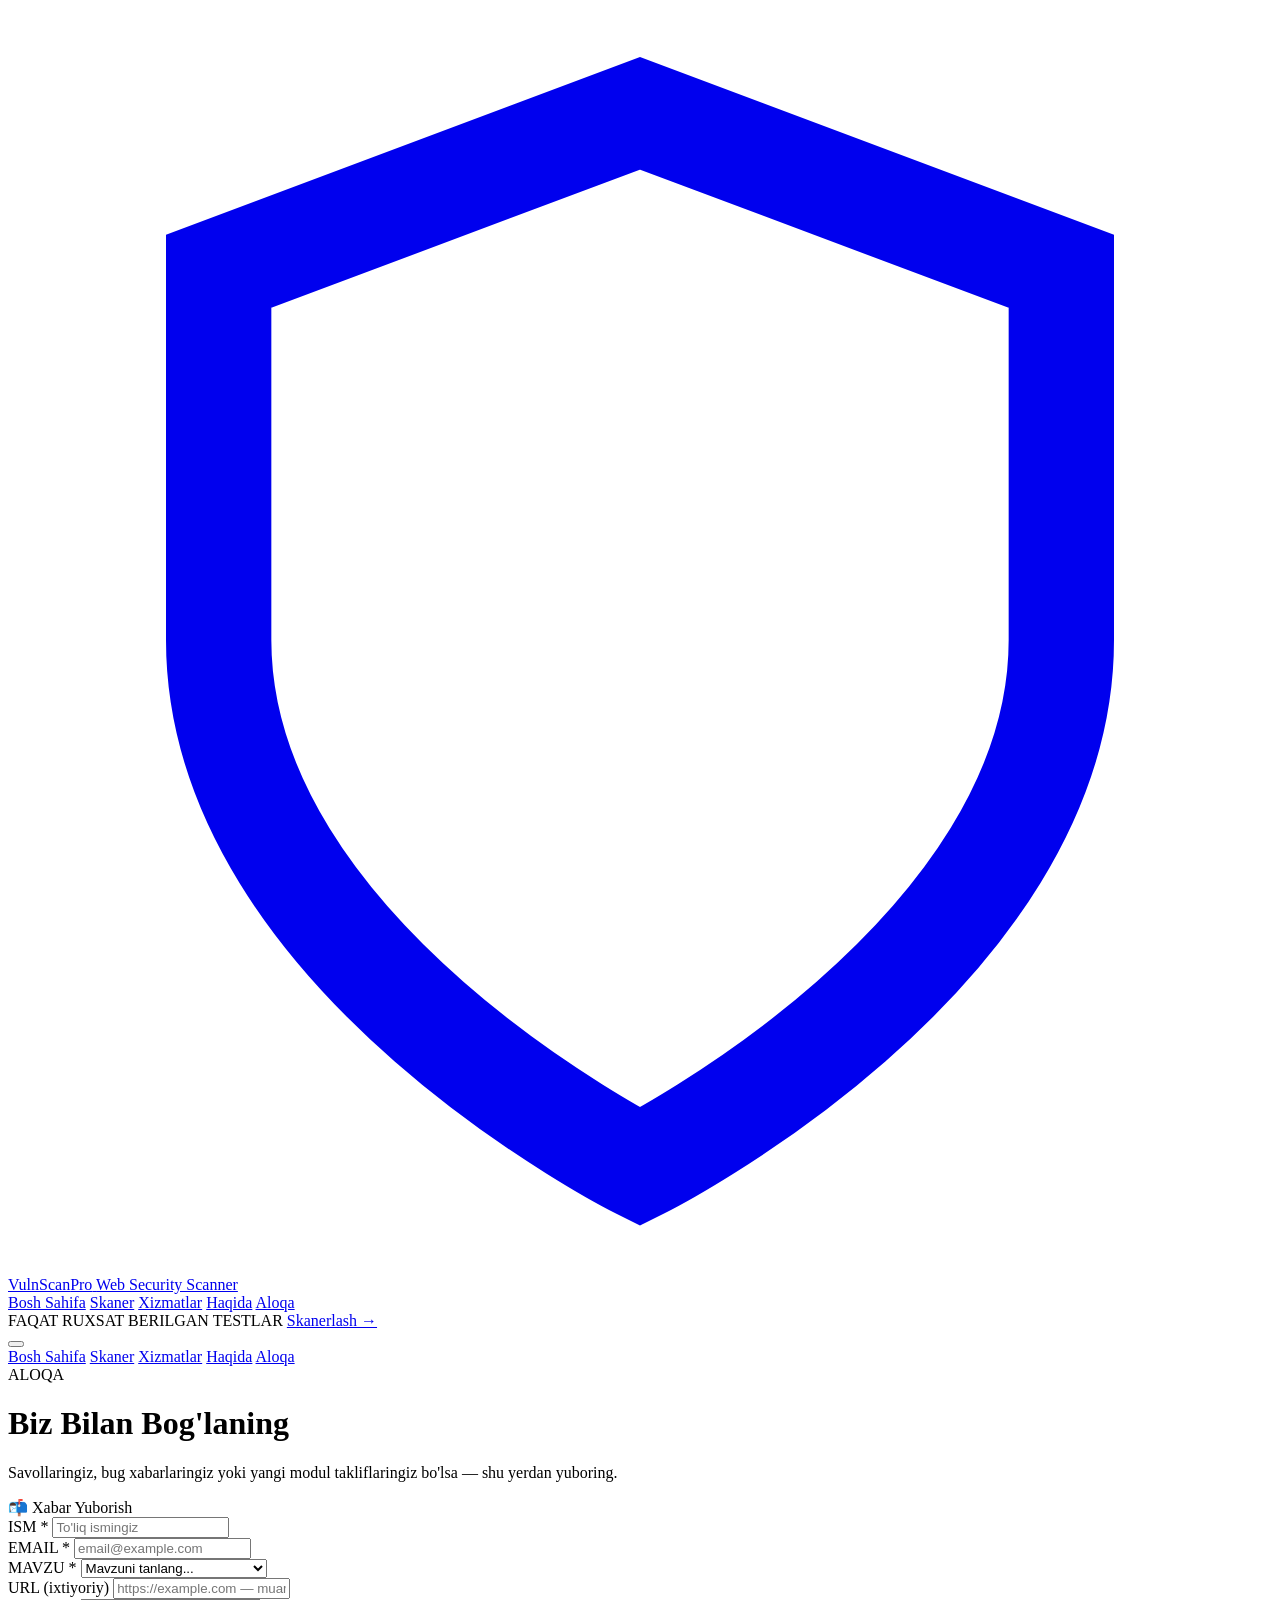
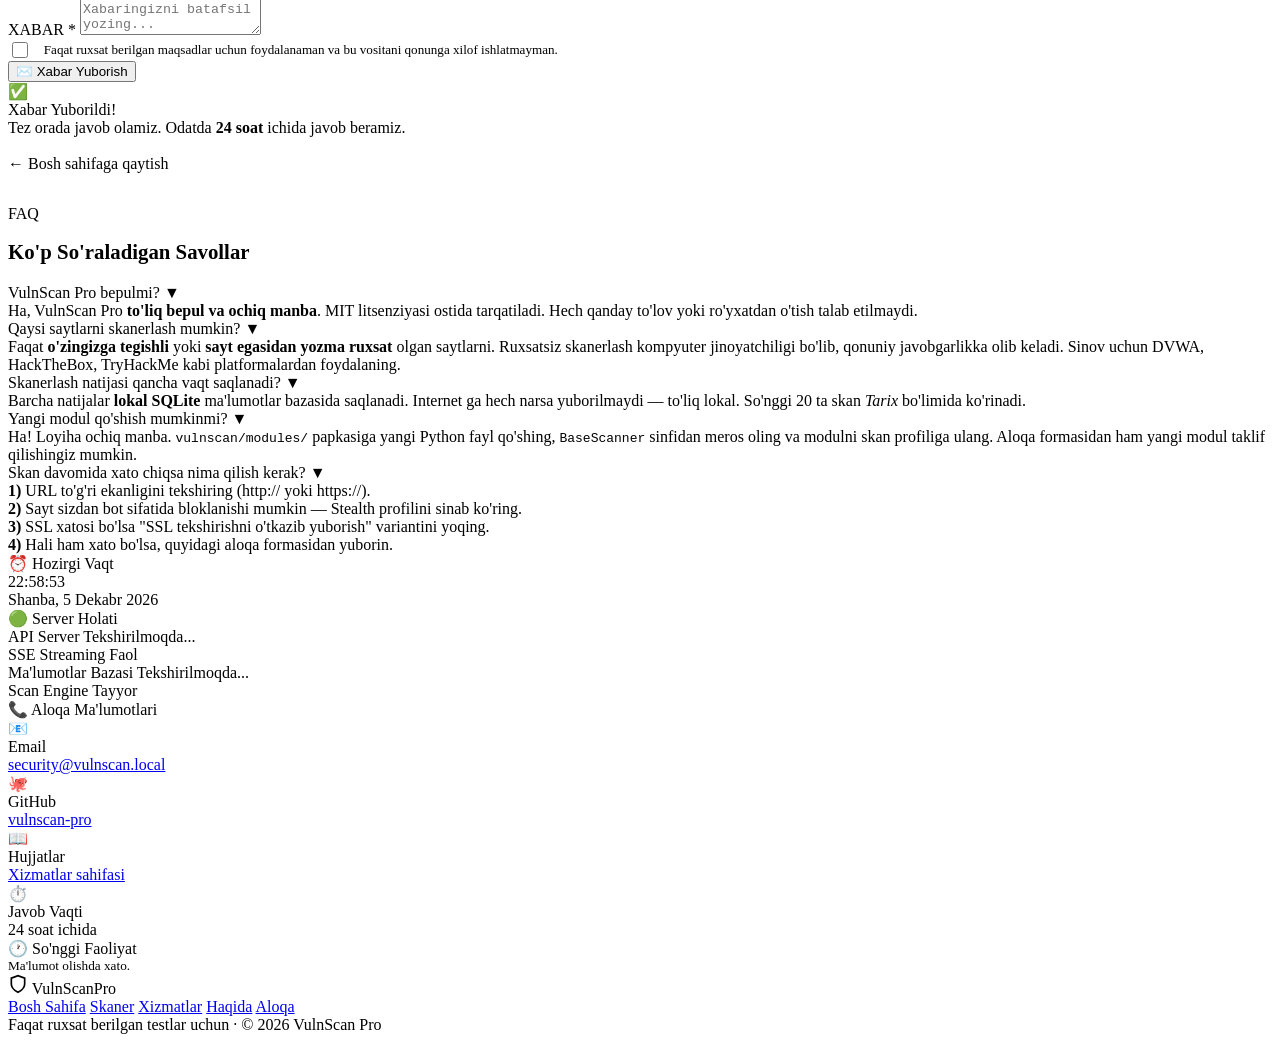
==== vulnscan/web/templates/contact.html @ 7e141f11 "feat: initial release — VulnScan Pro v1.0.0 - 8 ta zaiflik moduli: SQLi, XSS, CORS, Headers, SSL/TLS" ====
<!DOCTYPE html>
<html lang="uz">
<head>
  <meta charset="UTF-8"/>
  <meta name="viewport" content="width=device-width,initial-scale=1.0"/>
  <title>Aloqa — VulnScan Pro</title>
  <link rel="preconnect" href="https://fonts.googleapis.com"/>
  <link rel="preconnect" href="https://fonts.gstatic.com" crossorigin/>
  <link href="https://fonts.googleapis.com/css2?family=Inter:wght@300;400;500;600;700;800;900&family=JetBrains+Mono:wght@400;500;600&display=swap" rel="stylesheet"/>
  <link rel="stylesheet" href="/static/style.css"/>
  <link rel="stylesheet" href="/static/pages.css"/>
</head>
<body>

<!-- ════════════ NAV ════════════ -->
<header class="site-nav">
  <div class="nav-inner">
    <a href="/" class="nav-brand">
      <svg viewBox="0 0 24 24" fill="none" stroke="currentColor" stroke-width="2" class="nav-logo-svg">
        <path d="M12 22s8-4 8-10V5l-8-3-8 3v7c0 6 8 10 8 10z"/>
      </svg>
      <div>
        <span class="brand">VulnScan<span class="brand-accent">Pro</span></span>
        <span class="brand-sub">Web Security Scanner</span>
      </div>
    </a>
    <nav class="nav-links">
      <a href="/"         class="nav-link">Bosh Sahifa</a>
      <a href="/scan"     class="nav-link">Skaner</a>
      <a href="/services" class="nav-link">Xizmatlar</a>
      <a href="/about"    class="nav-link">Haqida</a>
      <a href="/contact"  class="nav-link active">Aloqa</a>
    </nav>
    <div class="nav-right">
      <span class="auth-tag">FAQAT RUXSAT BERILGAN TESTLAR</span>
      <a href="/scan" class="nav-cta">Skanerlash →</a>
    </div>
    <button class="nav-burger" onclick="toggleMobileNav()">
      <span></span><span></span><span></span>
    </button>
  </div>
  <div class="mobile-menu hidden" id="mobile-menu">
    <a href="/"         class="mob-link">Bosh Sahifa</a>
    <a href="/scan"     class="mob-link">Skaner</a>
    <a href="/services" class="mob-link">Xizmatlar</a>
    <a href="/about"    class="mob-link">Haqida</a>
    <a href="/contact"  class="mob-link active">Aloqa</a>
  </div>
</header>

<!-- ════════════ PAGE HERO ════════════ -->
<div class="page-hero-bar">
  <div class="pg-container">
    <div class="phb-badge">ALOQA</div>
    <h1 class="phb-h1">Biz Bilan Bog'laning</h1>
    <p class="phb-p">Savollaringiz, bug xabarlaringiz yoki yangi modul takliflaringiz bo'lsa — shu yerdan yuboring.</p>
  </div>
</div>

<!-- ════════════ MAIN CONTENT ════════════ -->
<section class="pg-section">
  <div class="pg-container">
    <div class="contact-layout">

      <!-- ── LEFT: Contact Form ── -->
      <div>
        <div class="contact-form-card" id="form-card">
          <div class="cf-title">📬 Xabar Yuborish</div>

          <form id="contact-form" onsubmit="submitForm(event)">
            <div class="cf-row">
              <div class="cf-group">
                <label class="cf-label">ISM *</label>
                <input class="cf-input" type="text" placeholder="To'liq ismingiz" required minlength="2"/>
              </div>
              <div class="cf-group">
                <label class="cf-label">EMAIL *</label>
                <input class="cf-input" type="email" placeholder="email@example.com" required/>
              </div>
            </div>

            <div class="cf-group">
              <label class="cf-label">MAVZU *</label>
              <select class="cf-select" required>
                <option value="" disabled selected>Mavzuni tanlang...</option>
                <option value="bug">🐛 Bug xabari (Texnik xato)</option>
                <option value="feature">💡 Yangi modul taklifi</option>
                <option value="security">🔒 Xavfsizlik masalasi</option>
                <option value="help">❓ Foydalanishda yordam</option>
                <option value="report">📊 Hisobot bilan bog'liq</option>
                <option value="other">📌 Boshqa</option>
              </select>
            </div>

            <div class="cf-group">
              <label class="cf-label">URL (ixtiyoriy)</label>
              <input class="cf-input" type="url" placeholder="https://example.com — muammo bo'lgan sayt"/>
            </div>

            <div class="cf-group">
              <label class="cf-label">XABAR *</label>
              <textarea class="cf-textarea" placeholder="Xabaringizni batafsil yozing..." required minlength="20"></textarea>
            </div>

            <div class="cf-group" style="display:flex;align-items:center;gap:.8rem">
              <input type="checkbox" id="agree" required style="width:16px;height:16px;accent-color:var(--cyan)"/>
              <label for="agree" style="font-size:.82rem;color:var(--t2);cursor:pointer">
                Faqat ruxsat berilgan maqsadlar uchun foydalanaman va bu vositani qonunga xilof ishlatmayman.
              </label>
            </div>

            <button type="submit" class="btn-primary cf-submit">
              <span id="btn-text">✉️ Xabar Yuborish</span>
            </button>
          </form>

          <div class="cf-success" id="success-msg">
            <div class="cf-success-icon">✅</div>
            <div class="cf-success-title">Xabar Yuborildi!</div>
            <div class="cf-success-msg">
              Tez orada javob olamiz. Odatda <strong>24 soat</strong> ichida javob beramiz.
              <br/><br/>
              <a href="/" style="color:var(--cyan);text-decoration:none">← Bosh sahifaga qaytish</a>
            </div>
          </div>
        </div>

        <!-- FAQ -->
        <div style="margin-top:2rem">
          <div class="section-head" style="text-align:left;margin-bottom:1.25rem">
            <div class="section-badge">FAQ</div>
            <h2 class="section-h2" style="font-size:1.3rem">Ko'p So'raladigan Savollar</h2>
          </div>
          <div class="faq-list">
            <div class="faq-item" onclick="toggleFaq(this)">
              <div class="faq-q">
                VulnScan Pro bepulmi?
                <span class="faq-arrow">▼</span>
              </div>
              <div class="faq-a">
                Ha, VulnScan Pro <strong>to'liq bepul va ochiq manba</strong>. MIT litsenziyasi ostida tarqatiladi.
                Hech qanday to'lov yoki ro'yxatdan o'tish talab etilmaydi.
              </div>
            </div>
            <div class="faq-item" onclick="toggleFaq(this)">
              <div class="faq-q">
                Qaysi saytlarni skanerlash mumkin?
                <span class="faq-arrow">▼</span>
              </div>
              <div class="faq-a">
                Faqat <strong>o'zingizga tegishli</strong> yoki <strong>sayt egasidan yozma ruxsat</strong> olgan saytlarni.
                Ruxsatsiz skanerlash kompyuter jinoyatchiligi bo'lib, qonuniy javobgarlikka olib keladi.
                Sinov uchun DVWA, HackTheBox, TryHackMe kabi platformalardan foydalaning.
              </div>
            </div>
            <div class="faq-item" onclick="toggleFaq(this)">
              <div class="faq-q">
                Skanerlash natijasi qancha vaqt saqlanadi?
                <span class="faq-arrow">▼</span>
              </div>
              <div class="faq-a">
                Barcha natijalar <strong>lokal SQLite</strong> ma'lumotlar bazasida saqlanadi.
                Internet ga hech narsa yuborilmaydi — to'liq lokal. So'nggi 20 ta skan <em>Tarix</em> bo'limida ko'rinadi.
              </div>
            </div>
            <div class="faq-item" onclick="toggleFaq(this)">
              <div class="faq-q">
                Yangi modul qo'shish mumkinmi?
                <span class="faq-arrow">▼</span>
              </div>
              <div class="faq-a">
                Ha! Loyiha ochiq manba. <code>vulnscan/modules/</code> papkasiga yangi Python fayl qo'shing,
                <code>BaseScanner</code> sinfidan meros oling va modulni skan profiliga ulang.
                Aloqa formasidan ham yangi modul taklif qilishingiz mumkin.
              </div>
            </div>
            <div class="faq-item" onclick="toggleFaq(this)">
              <div class="faq-q">
                Skan davomida xato chiqsa nima qilish kerak?
                <span class="faq-arrow">▼</span>
              </div>
              <div class="faq-a">
                <strong>1)</strong> URL to'g'ri ekanligini tekshiring (http:// yoki https://).<br/>
                <strong>2)</strong> Sayt sizdan bot sifatida bloklanishi mumkin — Stealth profilini sinab ko'ring.<br/>
                <strong>3)</strong> SSL xatosi bo'lsa "SSL tekshirishni o'tkazib yuborish" variantini yoqing.<br/>
                <strong>4)</strong> Hali ham xato bo'lsa, quyidagi aloqa formasidan yuborin.
              </div>
            </div>
          </div>
        </div>
      </div>

      <!-- ── RIGHT: Sidebar ── -->
      <div class="contact-sidebar">

        <!-- Live Clock -->
        <div class="cs-card">
          <div class="cs-title">⏰ Hozirgi Vaqt</div>
          <div class="live-clock" id="live-clock">00:00:00</div>
          <div class="live-date" id="live-date">—</div>
        </div>

        <!-- Server Status -->
        <div class="cs-card">
          <div class="cs-title">🟢 Server Holati</div>
          <div class="status-list">
            <div class="status-item">
              <span class="status-name">API Server</span>
              <span class="status-val" id="api-status">
                <span class="status-dot"></span> Tekshirilmoqda...
              </span>
            </div>
            <div class="status-item">
              <span class="status-name">SSE Streaming</span>
              <span class="status-val">
                <span class="status-dot"></span> Faol
              </span>
            </div>
            <div class="status-item">
              <span class="status-name">Ma'lumotlar Bazasi</span>
              <span class="status-val" id="db-status">
                <span class="status-dot"></span> Tekshirilmoqda...
              </span>
            </div>
            <div class="status-item">
              <span class="status-name">Scan Engine</span>
              <span class="status-val">
                <span class="status-dot"></span> Tayyor
              </span>
            </div>
          </div>
        </div>

        <!-- Contact Info -->
        <div class="cs-card">
          <div class="cs-title">📞 Aloqa Ma'lumotlari</div>
          <div class="cs-item">
            <div class="cs-icon">📧</div>
            <div>
              <div class="cs-label">Email</div>
              <div class="cs-value"><a href="mailto:security@vulnscan.local">security@vulnscan.local</a></div>
            </div>
          </div>
          <div class="cs-item">
            <div class="cs-icon">🐙</div>
            <div>
              <div class="cs-label">GitHub</div>
              <div class="cs-value"><a href="#" onclick="return false">vulnscan-pro</a></div>
            </div>
          </div>
          <div class="cs-item">
            <div class="cs-icon">📖</div>
            <div>
              <div class="cs-label">Hujjatlar</div>
              <div class="cs-value"><a href="/services">Xizmatlar sahifasi</a></div>
            </div>
          </div>
          <div class="cs-item">
            <div class="cs-icon">⏱️</div>
            <div>
              <div class="cs-label">Javob Vaqti</div>
              <div class="cs-value">24 soat ichida</div>
            </div>
          </div>
        </div>

        <!-- Recent Scans Mini -->
        <div class="cs-card">
          <div class="cs-title">🕐 So'nggi Faoliyat</div>
          <div id="recent-activity" style="font-size:.83rem;color:var(--t2)">
            Yuklanmoqda...
          </div>
        </div>

      </div>
    </div>
  </div>
</section>

<!-- ════════════ FOOTER ════════════ -->
<footer class="site-footer">
  <div class="pg-container">
    <div class="footer-inner">
      <div class="footer-brand">
        <svg viewBox="0 0 24 24" fill="none" stroke="currentColor" stroke-width="2" width="20" height="20" style="color:var(--cyan)">
          <path d="M12 22s8-4 8-10V5l-8-3-8 3v7c0 6 8 10 8 10z"/>
        </svg>
        <span class="brand">VulnScan<span class="brand-accent">Pro</span></span>
      </div>
      <nav class="footer-links">
        <a href="/"         class="footer-link">Bosh Sahifa</a>
        <a href="/scan"     class="footer-link">Skaner</a>
        <a href="/services" class="footer-link">Xizmatlar</a>
        <a href="/about"    class="footer-link">Haqida</a>
        <a href="/contact"  class="footer-link">Aloqa</a>
      </nav>
      <div class="footer-note">Faqat ruxsat berilgan testlar uchun · © 2026 VulnScan Pro</div>
    </div>
  </div>
</footer>

<script>
/* ── Mobile Nav ── */
function toggleMobileNav() {
  document.getElementById('mobile-menu').classList.toggle('hidden');
}

/* ── FAQ Toggle ── */
function toggleFaq(el) {
  el.classList.toggle('open');
}

/* ── Live Clock ── */
function updateClock() {
  const now = new Date();
  const pad = n => String(n).padStart(2,'0');
  document.getElementById('live-clock').textContent =
    `${pad(now.getHours())}:${pad(now.getMinutes())}:${pad(now.getSeconds())}`;

  const days = ['Yakshanba','Dushanba','Seshanba','Chorshanba','Payshanba','Juma','Shanba'];
  const months = ['Yanvar','Fevral','Mart','Aprel','May','Iyun','Iyul','Avgust','Sentabr','Oktabr','Noyabr','Dekabr'];
  document.getElementById('live-date').textContent =
    `${days[now.getDay()]}, ${now.getDate()} ${months[now.getMonth()]} ${now.getFullYear()}`;
}
setInterval(updateClock, 1000);
updateClock();

/* ── Server Status Check ── */
async function checkStatus() {
  try {
    const res = await fetch('/api/history');
    if (res.ok) {
      document.getElementById('api-status').innerHTML =
        '<span class="status-dot"></span> Ishlayapti';
      document.getElementById('db-status').innerHTML =
        '<span class="status-dot"></span> Ulangan';
    }
  } catch {
    document.getElementById('api-status').innerHTML =
      '<span class="status-dot" style="background:var(--red);box-shadow:0 0 6px var(--red)"></span> <span style="color:var(--red)">Xato</span>';
  }
}
checkStatus();

/* ── Recent Activity ── */
async function loadActivity() {
  try {
    const res = await fetch('/api/history');
    const data = await res.json();
    const el = document.getElementById('recent-activity');
    if (!data.scans || data.scans.length === 0) {
      el.textContent = 'Hali hech qanday skan o\'tkazilmagan.';
      return;
    }
    const last5 = data.scans.slice(0,5);
    el.innerHTML = last5.map(s => {
      const url = s.target || s.url || '—';
      const short = url.replace(/^https?:\/\//, '').slice(0, 32);
      const total = s.total_findings ?? '?';
      const sev = s.severity_counts || {};
      const critH = (sev.critical || 0) + (sev.high || 0);
      const color = critH > 0 ? 'var(--red)' : (total > 0 ? 'var(--yellow)' : 'var(--green)');
      return `<div style="display:flex;justify-content:space-between;align-items:center;
        padding:.5rem 0;border-bottom:1px solid var(--border)">
        <span style="font-family:var(--f-mono);font-size:.78rem;color:var(--t2)">${short}</span>
        <span style="color:${color};font-weight:700;font-size:.8rem">${total} zaiflik</span>
      </div>`;
    }).join('');
  } catch {
    document.getElementById('recent-activity').textContent = 'Ma\'lumot olishda xato.';
  }
}
loadActivity();

/* ── Form Submit ── */
function submitForm(e) {
  e.preventDefault();
  const btn = document.getElementById('btn-text');
  btn.textContent = '⏳ Yuborilmoqda...';
  setTimeout(() => {
    document.getElementById('contact-form').style.display = 'none';
    document.querySelector('.cf-title').style.display = 'none';
    document.getElementById('success-msg').style.display = 'block';
  }, 1200);
}
</script>
</body>
</html>
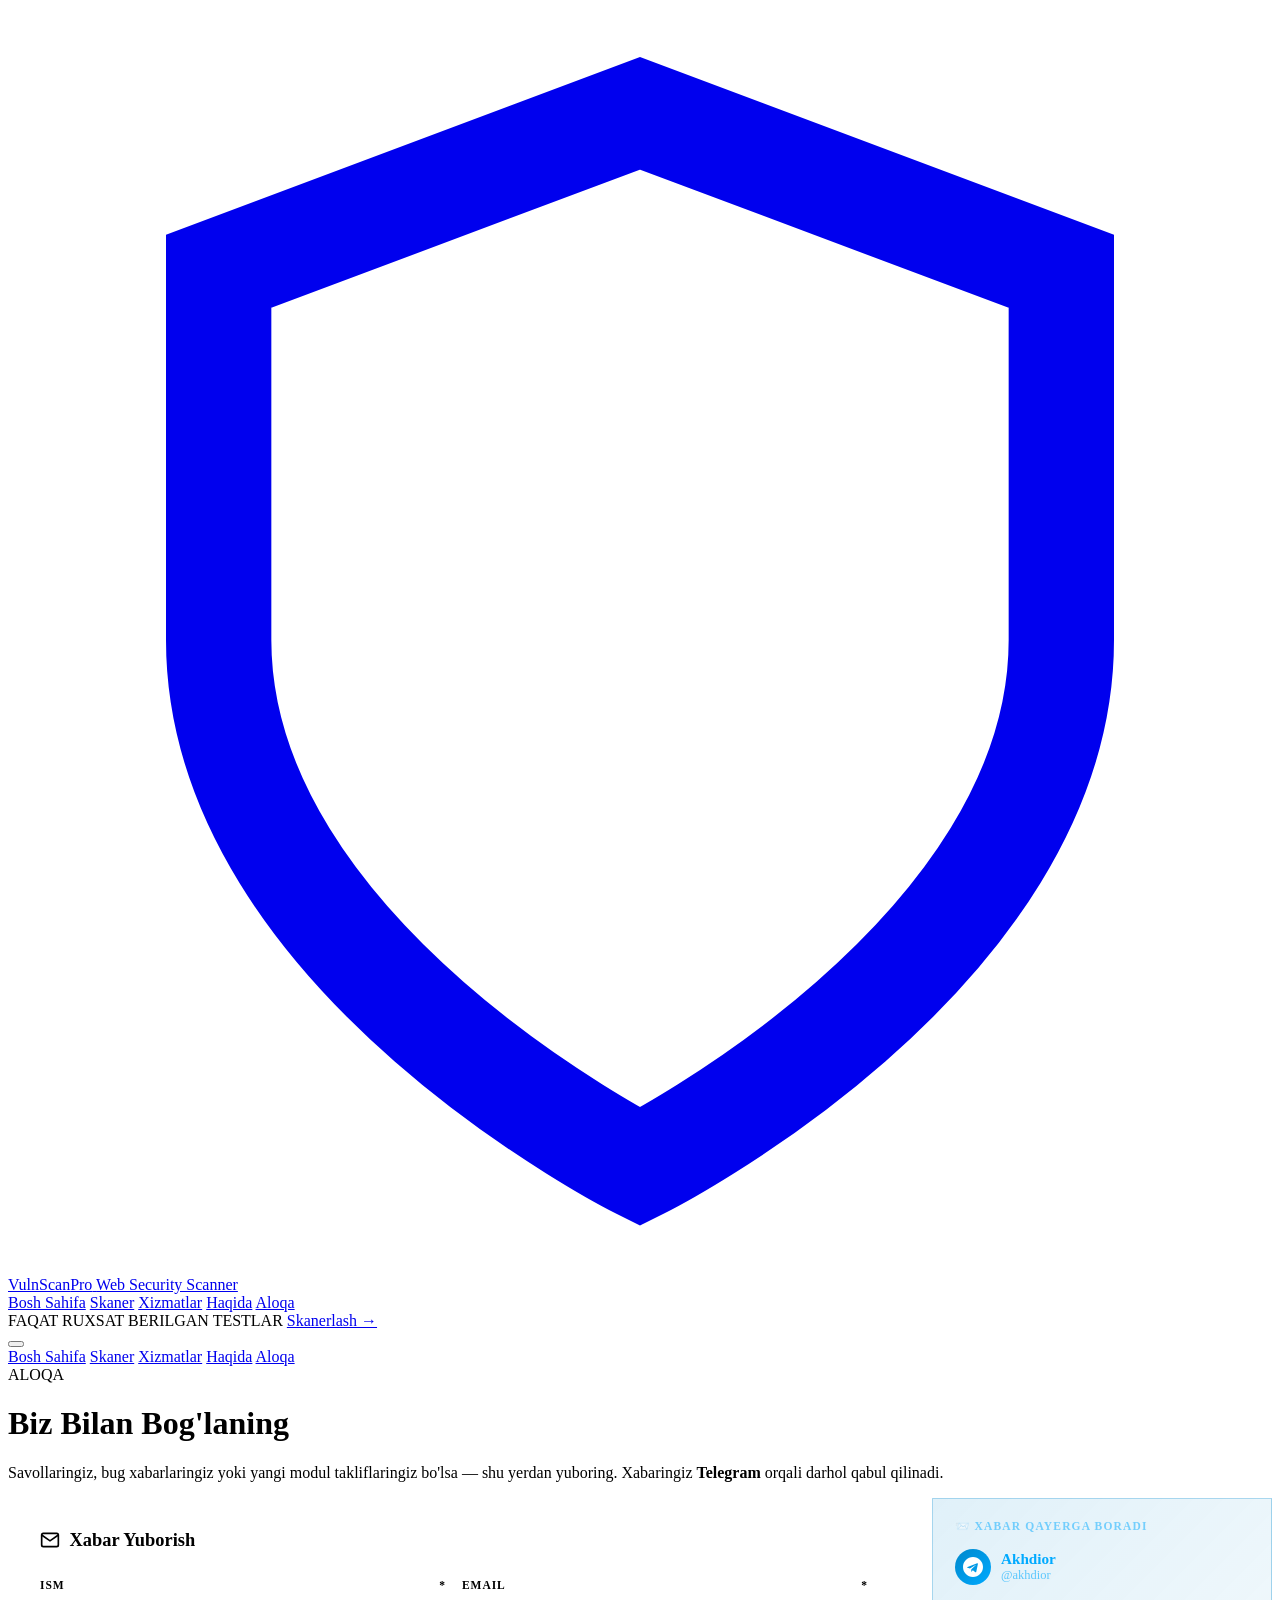
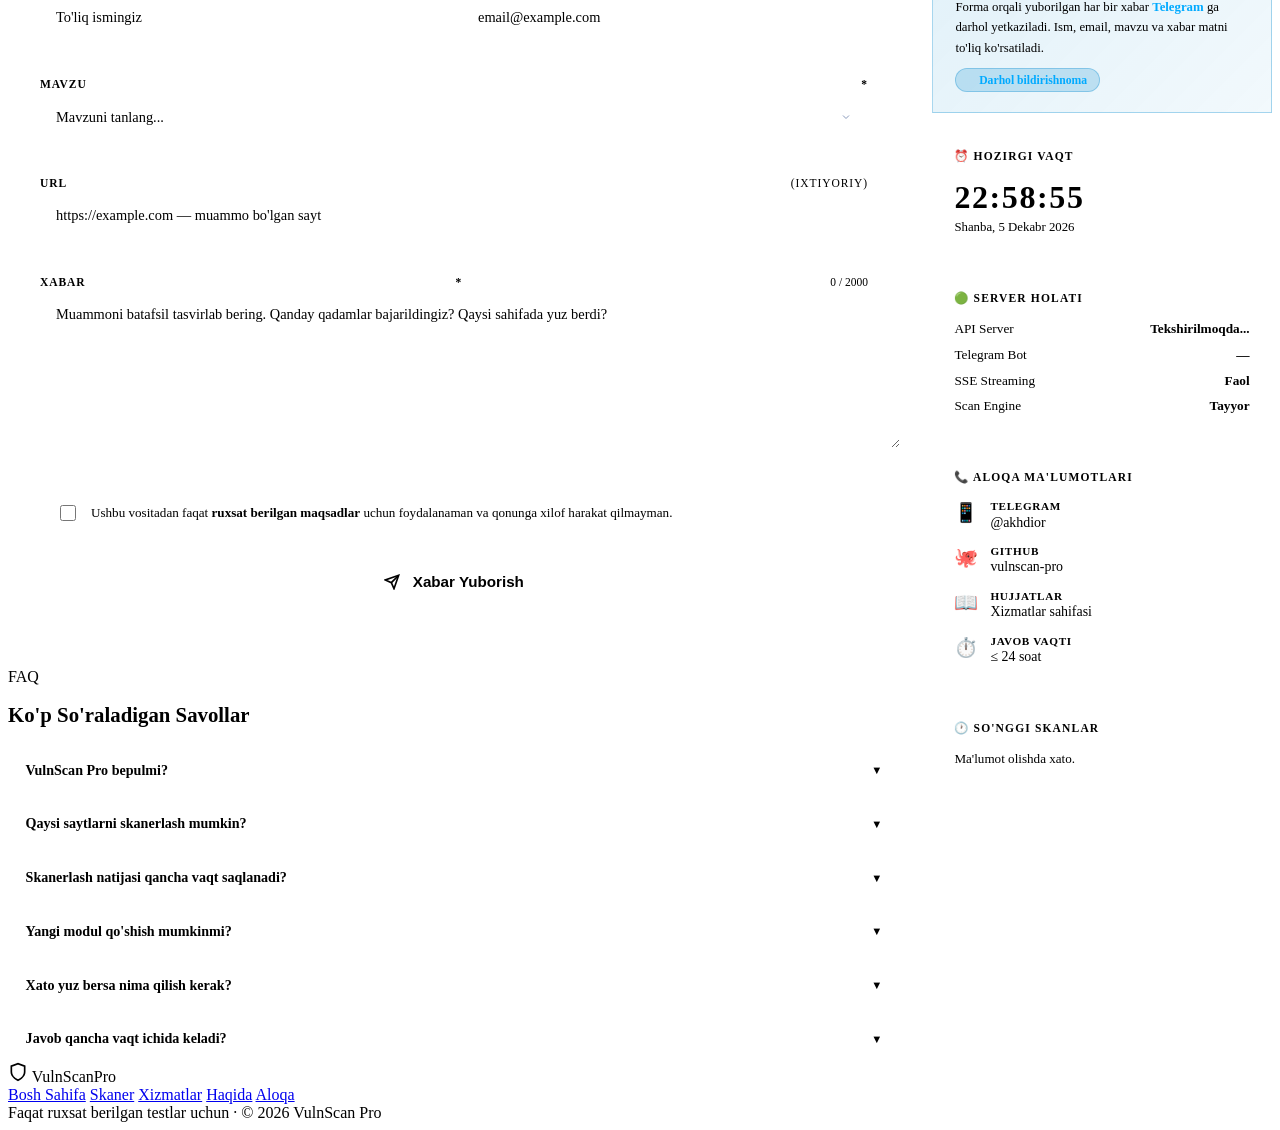
==== commit d6fefdb1: "feat: port scanner, header analyzer, contact + telegram" ====
--- a/vulnscan/web/templates/contact.html
+++ b/vulnscan/web/templates/contact.html
@@ -9,10 +9,301 @@
   <link href="https://fonts.googleapis.com/css2?family=Inter:wght@300;400;500;600;700;800;900&family=JetBrains+Mono:wght@400;500;600&display=swap" rel="stylesheet"/>
   <link rel="stylesheet" href="/static/style.css"/>
   <link rel="stylesheet" href="/static/pages.css"/>
+
+  <style>
+    /* ── Contact-specific overrides ── */
+
+    /* Form wrapper */
+    .contact-layout { display: grid; grid-template-columns: 1fr 340px; gap: 2rem; align-items: start; }
+    @media(max-width:900px){ .contact-layout { grid-template-columns: 1fr; } }
+
+    /* Card */
+    .cf-card {
+      background: var(--card);
+      border: 1px solid var(--border);
+      border-radius: var(--r);
+      padding: 2rem;
+      position: relative;
+      overflow: hidden;
+    }
+    .cf-card::before {
+      content:'';
+      position:absolute;top:0;left:0;right:0;height:3px;
+      background: linear-gradient(90deg, var(--cyan), var(--purple), var(--cyan));
+      background-size: 200% 100%;
+      animation: shimmer 3s linear infinite;
+    }
+    @keyframes shimmer { to { background-position: 200% 0; } }
+
+    .cf-card-title {
+      font-size: 1.15rem; font-weight: 700;
+      display: flex; align-items: center; gap: .6rem;
+      margin-bottom: 1.75rem; color: var(--t1);
+    }
+    .cf-card-title svg { color: var(--cyan); }
+
+    /* Input groups */
+    .cf-row { display: grid; grid-template-columns: 1fr 1fr; gap: 1rem; }
+    @media(max-width:600px){ .cf-row { grid-template-columns: 1fr; } }
+
+    .cf-group { display: flex; flex-direction: column; gap: .4rem; margin-bottom: 1rem; }
+
+    .cf-label {
+      font-size: .72rem; font-weight: 700; letter-spacing: .08em;
+      color: var(--t2); text-transform: uppercase;
+      display: flex; align-items: center; justify-content: space-between;
+    }
+    .cf-label-req { color: var(--cyan); margin-left: 2px; }
+    .cf-char-count { font-size:.72rem; color:var(--t3); font-weight:400; letter-spacing:0; }
+
+    /* Inputs */
+    .cf-input, .cf-select, .cf-textarea {
+      width: 100%;
+      background: rgba(255,255,255,.04);
+      border: 1.5px solid var(--border);
+      border-radius: var(--rs);
+      color: var(--t1);
+      font-family: var(--f-body);
+      font-size: .9rem;
+      padding: .75rem 1rem;
+      transition: border-color .2s, box-shadow .2s, background .2s;
+      outline: none;
+    }
+    .cf-input::placeholder, .cf-textarea::placeholder { color: var(--t3); }
+    .cf-input:focus, .cf-select:focus, .cf-textarea:focus {
+      border-color: var(--cyan);
+      background: rgba(0,200,240,.04);
+      box-shadow: 0 0 0 3px rgba(0,200,240,.1);
+    }
+    .cf-input.valid   { border-color: var(--green); }
+    .cf-input.invalid { border-color: var(--red);   }
+    .cf-select        { cursor: pointer; appearance: none; background-image: url("data:image/svg+xml,%3Csvg xmlns='http://www.w3.org/2000/svg' width='12' height='12' viewBox='0 0 24 24' fill='none' stroke='%238899bb' stroke-width='2'%3E%3Cpath d='M6 9l6 6 6-6'/%3E%3C/svg%3E"); background-repeat: no-repeat; background-position: right 1rem center; padding-right: 2.5rem; }
+    .cf-select option { background: var(--bg2); }
+    .cf-textarea      { resize: vertical; min-height: 130px; }
+
+    /* Validation hint */
+    .cf-hint {
+      font-size: .75rem; min-height: 1.1rem;
+      transition: color .2s;
+    }
+    .cf-hint.ok  { color: var(--green); }
+    .cf-hint.err { color: var(--red);   }
+
+    /* Checkbox */
+    .cf-check-row {
+      display: flex; align-items: flex-start; gap: .75rem;
+      padding: .9rem 1rem;
+      background: rgba(255,255,255,.03);
+      border: 1px solid var(--border);
+      border-radius: var(--rs);
+      cursor: pointer;
+    }
+    .cf-check-row input[type=checkbox] {
+      width: 16px; height: 16px; flex-shrink: 0; margin-top: 2px;
+      accent-color: var(--cyan); cursor: pointer;
+    }
+    .cf-check-row label {
+      font-size: .82rem; color: var(--t2); cursor: pointer; line-height: 1.5;
+    }
+
+    /* Submit button */
+    .cf-btn {
+      width: 100%; margin-top: 1.25rem;
+      padding: .9rem 2rem;
+      background: linear-gradient(135deg, var(--cyan), #0099cc);
+      color: #000; font-weight: 700; font-size: .95rem;
+      border: none; border-radius: var(--rs);
+      cursor: pointer; position: relative; overflow: hidden;
+      transition: opacity .2s, transform .1s, box-shadow .2s;
+      display: flex; align-items: center; justify-content: center; gap: .5rem;
+    }
+    .cf-btn:hover:not(:disabled) {
+      box-shadow: 0 0 24px rgba(0,200,240,.4);
+      transform: translateY(-1px);
+    }
+    .cf-btn:active:not(:disabled) { transform: translateY(0); }
+    .cf-btn:disabled { opacity: .6; cursor: not-allowed; }
+    .cf-btn .btn-spinner {
+      width: 18px; height: 18px; display: none;
+      border: 2px solid rgba(0,0,0,.3);
+      border-top-color: #000;
+      border-radius: 50%;
+      animation: spin .7s linear infinite;
+    }
+    @keyframes spin { to { transform: rotate(360deg); } }
+    .cf-btn.loading .btn-label { display: none; }
+    .cf-btn.loading .btn-spinner { display: block; }
+
+    /* Error toast */
+    .cf-toast {
+      display: none; margin-top: 1rem;
+      padding: .85rem 1rem;
+      background: rgba(255,45,85,.12);
+      border: 1px solid var(--red);
+      border-radius: var(--rs);
+      color: var(--red); font-size: .85rem;
+      animation: fadeIn .3s ease;
+    }
+    .cf-toast.show { display: flex; align-items: center; gap: .5rem; }
+
+    /* Success state */
+    .cf-success {
+      display: none; text-align: center;
+      padding: 3rem 2rem; animation: fadeIn .5s ease;
+    }
+    .cf-success-icon {
+      font-size: 4rem; margin-bottom: 1rem;
+      animation: bounceIn .6s cubic-bezier(.36,.07,.19,.97);
+    }
+    @keyframes bounceIn {
+      0%   { transform: scale(0); }
+      60%  { transform: scale(1.15); }
+      80%  { transform: scale(.95); }
+      100% { transform: scale(1); }
+    }
+    .cf-success-title { font-size: 1.5rem; font-weight: 700; color: var(--green); margin-bottom: .75rem; }
+    .cf-success-sub   { color: var(--t2); font-size: .9rem; line-height: 1.7; }
+    .cf-success-tg    {
+      display: inline-flex; align-items: center; gap: .5rem;
+      margin-top: 1.25rem; padding: .6rem 1.2rem;
+      background: rgba(0,136,204,.15);
+      border: 1px solid rgba(0,136,204,.3);
+      border-radius: 999px; color: #0088cc;
+      font-size: .82rem; font-weight: 600;
+    }
+    .cf-success-back {
+      display: inline-block; margin-top: 1.5rem;
+      color: var(--cyan); text-decoration: none;
+      font-size: .85rem; transition: opacity .2s;
+    }
+    .cf-success-back:hover { opacity: .7; }
+
+    @keyframes fadeIn { from { opacity:0; transform: translateY(6px); } to { opacity:1; transform:none; } }
+
+    /* ── FAQ ── */
+    .faq-list { display:flex; flex-direction:column; gap:.5rem; }
+    .faq-item {
+      background: var(--card);
+      border: 1px solid var(--border);
+      border-radius: var(--rs);
+      overflow: hidden;
+      cursor: pointer;
+      transition: border-color .2s;
+    }
+    .faq-item:hover { border-color: var(--borderH); }
+    .faq-q {
+      padding: .9rem 1.1rem;
+      font-size: .88rem; font-weight: 600;
+      display: flex; justify-content: space-between; align-items: center;
+      user-select: none;
+    }
+    .faq-arrow {
+      font-size: .7rem; color: var(--t3);
+      transition: transform .25s;
+      flex-shrink: 0;
+    }
+    .faq-a {
+      max-height: 0; overflow: hidden;
+      padding: 0 1.1rem;
+      font-size: .84rem; color: var(--t2); line-height: 1.7;
+      transition: max-height .3s ease, padding .3s ease;
+    }
+    .faq-item.open .faq-arrow { transform: rotate(180deg); }
+    .faq-item.open .faq-a { max-height: 300px; padding: 0 1.1rem .9rem; }
+
+    /* ── Sidebar cards ── */
+    .contact-sidebar { display: flex; flex-direction: column; gap: 1rem; }
+    .cs-card {
+      background: var(--card);
+      border: 1px solid var(--border);
+      border-radius: var(--r);
+      padding: 1.25rem 1.4rem;
+    }
+    .cs-title {
+      font-size: .72rem; font-weight: 700; letter-spacing: .1em;
+      text-transform: uppercase; color: var(--t3);
+      margin-bottom: 1rem;
+    }
+
+    /* Live clock */
+    .live-clock {
+      font-family: var(--f-mono);
+      font-size: 2rem; font-weight: 600;
+      color: var(--cyan); letter-spacing: .05em;
+    }
+    .live-date { font-size: .8rem; color: var(--t2); margin-top: .25rem; }
+
+    /* Status list */
+    .status-list { display: flex; flex-direction: column; gap: .6rem; }
+    .status-item { display: flex; justify-content: space-between; align-items: center; font-size: .83rem; }
+    .status-name { color: var(--t2); }
+    .status-val  { display: flex; align-items: center; gap: .4rem; font-weight: 600; }
+    .status-dot  {
+      width: 7px; height: 7px; border-radius: 50%;
+      background: var(--green);
+      box-shadow: 0 0 6px var(--green);
+      animation: pulse-dot 2s ease-in-out infinite;
+    }
+    @keyframes pulse-dot {
+      0%,100% { opacity:1; } 50% { opacity:.4; }
+    }
+
+    /* Contact info items */
+    .cs-item { display: flex; align-items: flex-start; gap: .75rem; margin-bottom: .9rem; }
+    .cs-item:last-child { margin-bottom: 0; }
+    .cs-icon { font-size: 1.2rem; flex-shrink: 0; margin-top: 1px; }
+    .cs-label { font-size: .7rem; color: var(--t3); text-transform: uppercase; letter-spacing: .06em; font-weight: 600; }
+    .cs-value { font-size: .87rem; color: var(--t1); margin-top: .15rem; }
+    .cs-value a { color: var(--cyan); text-decoration: none; }
+    .cs-value a:hover { text-decoration: underline; }
+
+    /* Telegram card */
+    .tg-card {
+      background: linear-gradient(135deg, rgba(0,136,204,.12), rgba(0,136,204,.05));
+      border: 1px solid rgba(0,136,204,.3);
+    }
+    .tg-header {
+      display: flex; align-items: center; gap: .6rem;
+      margin-bottom: .75rem;
+    }
+    .tg-logo {
+      width: 36px; height: 36px; border-radius: 50%;
+      background: linear-gradient(135deg, #0088cc, #00aaff);
+      display: flex; align-items: center; justify-content: center;
+      flex-shrink: 0;
+    }
+    .tg-logo svg { color: #fff; }
+    .tg-name { font-size: .95rem; font-weight: 700; color: #0af; }
+    .tg-handle { font-size: .78rem; color: rgba(0,170,255,.6); font-family: var(--f-mono); }
+    .tg-info { font-size: .8rem; color: var(--t2); line-height: 1.6; }
+    .tg-badge {
+      display: inline-flex; align-items: center; gap: .3rem;
+      margin-top: .6rem; padding: .3rem .75rem;
+      background: rgba(0,136,204,.2);
+      border: 1px solid rgba(0,136,204,.3);
+      border-radius: 999px;
+      font-size: .73rem; color: #0af; font-weight: 600;
+    }
+    .tg-dot {
+      width: 6px; height: 6px; border-radius: 50%;
+      background: var(--green);
+      box-shadow: 0 0 5px var(--green);
+    }
+
+    /* Recent activity */
+    .activity-item {
+      display: flex; justify-content: space-between; align-items: center;
+      padding: .5rem 0;
+      border-bottom: 1px solid var(--border);
+      font-size: .8rem;
+    }
+    .activity-item:last-child { border-bottom: none; }
+    .activity-url { color: var(--t2); font-family: var(--f-mono); font-size: .75rem; }
+  </style>
 </head>
 <body>
 
-<!-- ════════════ NAV ════════════ -->
+<!-- ════════ NAV ════════ -->
 <header class="site-nav">
   <div class="nav-inner">
     <a href="/" class="nav-brand">
@@ -48,80 +339,126 @@
   </div>
 </header>
 
-<!-- ════════════ PAGE HERO ════════════ -->
+<!-- ════════ PAGE HERO ════════ -->
 <div class="page-hero-bar">
   <div class="pg-container">
     <div class="phb-badge">ALOQA</div>
     <h1 class="phb-h1">Biz Bilan Bog'laning</h1>
-    <p class="phb-p">Savollaringiz, bug xabarlaringiz yoki yangi modul takliflaringiz bo'lsa — shu yerdan yuboring.</p>
+    <p class="phb-p">Savollaringiz, bug xabarlaringiz yoki yangi modul takliflaringiz bo'lsa — shu yerdan yuboring.
+      Xabaringiz <strong style="color:var(--cyan)">Telegram</strong> orqali darhol qabul qilinadi.</p>
   </div>
 </div>
 
-<!-- ════════════ MAIN CONTENT ════════════ -->
+<!-- ════════ MAIN ════════ -->
 <section class="pg-section">
   <div class="pg-container">
     <div class="contact-layout">
 
-      <!-- ── LEFT: Contact Form ── -->
+      <!-- ══ LEFT: Form ══ -->
       <div>
-        <div class="contact-form-card" id="form-card">
-          <div class="cf-title">📬 Xabar Yuborish</div>
-
-          <form id="contact-form" onsubmit="submitForm(event)">
+        <div class="cf-card" id="form-card">
+          <div class="cf-card-title">
+            <svg width="20" height="20" viewBox="0 0 24 24" fill="none" stroke="currentColor" stroke-width="2">
+              <path d="M4 4h16c1.1 0 2 .9 2 2v12c0 1.1-.9 2-2 2H4c-1.1 0-2-.9-2-2V6c0-1.1.9-2 2-2z"/>
+              <polyline points="22,6 12,13 2,6"/>
+            </svg>
+            Xabar Yuborish
+          </div>
+
+          <!-- Form -->
+          <form id="contact-form" novalidate>
             <div class="cf-row">
               <div class="cf-group">
-                <label class="cf-label">ISM *</label>
-                <input class="cf-input" type="text" placeholder="To'liq ismingiz" required minlength="2"/>
+                <label class="cf-label" for="inp-name">ISM <span class="cf-label-req">*</span></label>
+                <input id="inp-name" class="cf-input" type="text"
+                       placeholder="To'liq ismingiz" autocomplete="name"/>
+                <div class="cf-hint" id="hint-name"></div>
               </div>
               <div class="cf-group">
-                <label class="cf-label">EMAIL *</label>
-                <input class="cf-input" type="email" placeholder="email@example.com" required/>
+                <label class="cf-label" for="inp-email">EMAIL <span class="cf-label-req">*</span></label>
+                <input id="inp-email" class="cf-input" type="email"
+                       placeholder="email@example.com" autocomplete="email"/>
+                <div class="cf-hint" id="hint-email"></div>
               </div>
             </div>
 
             <div class="cf-group">
-              <label class="cf-label">MAVZU *</label>
-              <select class="cf-select" required>
+              <label class="cf-label" for="inp-subject">MAVZU <span class="cf-label-req">*</span></label>
+              <select id="inp-subject" class="cf-select">
                 <option value="" disabled selected>Mavzuni tanlang...</option>
-                <option value="bug">🐛 Bug xabari (Texnik xato)</option>
+                <option value="bug">🐛 Bug xabari — Texnik xato</option>
                 <option value="feature">💡 Yangi modul taklifi</option>
                 <option value="security">🔒 Xavfsizlik masalasi</option>
                 <option value="help">❓ Foydalanishda yordam</option>
                 <option value="report">📊 Hisobot bilan bog'liq</option>
                 <option value="other">📌 Boshqa</option>
               </select>
+              <div class="cf-hint" id="hint-subject"></div>
             </div>
 
             <div class="cf-group">
-              <label class="cf-label">URL (ixtiyoriy)</label>
-              <input class="cf-input" type="url" placeholder="https://example.com — muammo bo'lgan sayt"/>
+              <label class="cf-label" for="inp-url">URL <span style="color:var(--t3);font-weight:400">(ixtiyoriy)</span></label>
+              <input id="inp-url" class="cf-input" type="url"
+                     placeholder="https://example.com — muammo bo'lgan sayt"/>
+              <div class="cf-hint" id="hint-url"></div>
             </div>
 
             <div class="cf-group">
-              <label class="cf-label">XABAR *</label>
-              <textarea class="cf-textarea" placeholder="Xabaringizni batafsil yozing..." required minlength="20"></textarea>
-            </div>
-
-            <div class="cf-group" style="display:flex;align-items:center;gap:.8rem">
-              <input type="checkbox" id="agree" required style="width:16px;height:16px;accent-color:var(--cyan)"/>
-              <label for="agree" style="font-size:.82rem;color:var(--t2);cursor:pointer">
-                Faqat ruxsat berilgan maqsadlar uchun foydalanaman va bu vositani qonunga xilof ishlatmayman.
+              <label class="cf-label" for="inp-message">
+                XABAR <span class="cf-label-req">*</span>
+                <span class="cf-char-count" id="char-count">0 / 2000</span>
               </label>
-            </div>
-
-            <button type="submit" class="btn-primary cf-submit">
-              <span id="btn-text">✉️ Xabar Yuborish</span>
+              <textarea id="inp-message" class="cf-textarea"
+                        placeholder="Muammoni batafsil tasvirlab bering. Qanday qadamlar bajarildingiz? Qaysi sahifada yuz berdi?"
+                        maxlength="2000"></textarea>
+              <div class="cf-hint" id="hint-message"></div>
+            </div>
+
+            <div class="cf-check-row" onclick="document.getElementById('inp-agree').click()">
+              <input type="checkbox" id="inp-agree"/>
+              <label for="inp-agree" onclick.stop>
+                Ushbu vositadan faqat <strong>ruxsat berilgan maqsadlar</strong> uchun foydalanaman
+                va qonunga xilof harakat qilmayman.
+              </label>
+            </div>
+
+            <button type="button" class="cf-btn" id="submit-btn" onclick="submitForm()">
+              <div class="btn-spinner"></div>
+              <span class="btn-label">
+                <svg width="16" height="16" viewBox="0 0 24 24" fill="none" stroke="currentColor" stroke-width="2.5" style="display:inline;vertical-align:-3px">
+                  <line x1="22" y1="2" x2="11" y2="13"/><polygon points="22 2 15 22 11 13 2 9 22 2"/>
+                </svg>
+                &nbsp; Xabar Yuborish
+              </span>
             </button>
+
+            <div class="cf-toast" id="error-toast">
+              <svg width="16" height="16" viewBox="0 0 24 24" fill="none" stroke="currentColor" stroke-width="2">
+                <circle cx="12" cy="12" r="10"/><line x1="12" y1="8" x2="12" y2="12"/>
+                <line x1="12" y1="16" x2="12.01" y2="16"/>
+              </svg>
+              <span id="error-text">Xatolik yuz berdi.</span>
+            </div>
           </form>
 
+          <!-- Success -->
           <div class="cf-success" id="success-msg">
             <div class="cf-success-icon">✅</div>
             <div class="cf-success-title">Xabar Yuborildi!</div>
-            <div class="cf-success-msg">
-              Tez orada javob olamiz. Odatda <strong>24 soat</strong> ichida javob beramiz.
-              <br/><br/>
-              <a href="/" style="color:var(--cyan);text-decoration:none">← Bosh sahifaga qaytish</a>
-            </div>
+            <div class="cf-success-sub">
+              Xabaringiz muvaffaqiyatli qabul qilindi.<br/>
+              Odatda <strong>24 soat</strong> ichida javob beramiz.
+            </div>
+            <div class="cf-success-tg" id="tg-confirm" style="display:none">
+              <svg width="14" height="14" viewBox="0 0 24 24" fill="currentColor">
+                <path d="M12 0C5.37 0 0 5.37 0 12s5.37 12 12 12 12-5.37 12-12S18.63 0 12 0zm5.94 8.19l-2.02 9.52c-.15.68-.54.84-1.09.52l-3-2.21-1.45 1.4c-.16.16-.29.29-.6.29l.21-3.03 5.51-4.98c.24-.21-.05-.33-.37-.12l-6.8 4.28-2.93-.92c-.64-.2-.65-.64.13-.95l11.43-4.41c.53-.19 1 .13.98.61z"/>
+              </svg>
+              Telegram ga bildirishnoma yuborildi
+            </div>
+            <br/>
+            <a href="/" class="cf-success-back">← Bosh sahifaga qaytish</a>
+            &nbsp;&nbsp;
+            <a href="#" class="cf-success-back" onclick="resetForm();return false">Yana xabar yuborish →</a>
           </div>
         </div>
 
@@ -133,65 +470,59 @@
           </div>
           <div class="faq-list">
             <div class="faq-item" onclick="toggleFaq(this)">
-              <div class="faq-q">
-                VulnScan Pro bepulmi?
-                <span class="faq-arrow">▼</span>
-              </div>
-              <div class="faq-a">
-                Ha, VulnScan Pro <strong>to'liq bepul va ochiq manba</strong>. MIT litsenziyasi ostida tarqatiladi.
-                Hech qanday to'lov yoki ro'yxatdan o'tish talab etilmaydi.
-              </div>
+              <div class="faq-q">VulnScan Pro bepulmi? <span class="faq-arrow">▼</span></div>
+              <div class="faq-a">Ha, VulnScan Pro <strong>to'liq bepul va ochiq manba</strong>. MIT litsenziyasi ostida tarqatiladi. Hech qanday to'lov yoki ro'yxatdan o'tish talab etilmaydi.</div>
             </div>
             <div class="faq-item" onclick="toggleFaq(this)">
-              <div class="faq-q">
-                Qaysi saytlarni skanerlash mumkin?
-                <span class="faq-arrow">▼</span>
-              </div>
-              <div class="faq-a">
-                Faqat <strong>o'zingizga tegishli</strong> yoki <strong>sayt egasidan yozma ruxsat</strong> olgan saytlarni.
-                Ruxsatsiz skanerlash kompyuter jinoyatchiligi bo'lib, qonuniy javobgarlikka olib keladi.
-                Sinov uchun DVWA, HackTheBox, TryHackMe kabi platformalardan foydalaning.
-              </div>
+              <div class="faq-q">Qaysi saytlarni skanerlash mumkin? <span class="faq-arrow">▼</span></div>
+              <div class="faq-a">Faqat <strong>o'zingizga tegishli</strong> yoki <strong>sayt egasidan yozma ruxsat</strong> olgan saytlarni. Ruxsatsiz skanerlash kompyuter jinoyatchiligi bo'lib, qonuniy javobgarlikka olib keladi. Sinov uchun DVWA, HackTheBox, TryHackMe platformalardan foydalaning.</div>
             </div>
             <div class="faq-item" onclick="toggleFaq(this)">
-              <div class="faq-q">
-                Skanerlash natijasi qancha vaqt saqlanadi?
-                <span class="faq-arrow">▼</span>
-              </div>
-              <div class="faq-a">
-                Barcha natijalar <strong>lokal SQLite</strong> ma'lumotlar bazasida saqlanadi.
-                Internet ga hech narsa yuborilmaydi — to'liq lokal. So'nggi 20 ta skan <em>Tarix</em> bo'limida ko'rinadi.
-              </div>
+              <div class="faq-q">Skanerlash natijasi qancha vaqt saqlanadi? <span class="faq-arrow">▼</span></div>
+              <div class="faq-a">Barcha natijalar <strong>lokal SQLite</strong> ma'lumotlar bazasida saqlanadi. Internet ga hech narsa yuborilmaydi — to'liq mahalliy. So'nggi 20 ta skan Tarix bo'limida ko'rinadi.</div>
             </div>
             <div class="faq-item" onclick="toggleFaq(this)">
-              <div class="faq-q">
-                Yangi modul qo'shish mumkinmi?
-                <span class="faq-arrow">▼</span>
-              </div>
-              <div class="faq-a">
-                Ha! Loyiha ochiq manba. <code>vulnscan/modules/</code> papkasiga yangi Python fayl qo'shing,
-                <code>BaseScanner</code> sinfidan meros oling va modulni skan profiliga ulang.
-                Aloqa formasidan ham yangi modul taklif qilishingiz mumkin.
-              </div>
+              <div class="faq-q">Yangi modul qo'shish mumkinmi? <span class="faq-arrow">▼</span></div>
+              <div class="faq-a">Ha! Loyiha ochiq manba. <code>vulnscan/modules/</code> papkasiga yangi Python fayl qo'shing, <code>BaseScanner</code> sinfidan meros oling va modulni skan profiliga ulang.</div>
             </div>
             <div class="faq-item" onclick="toggleFaq(this)">
-              <div class="faq-q">
-                Skan davomida xato chiqsa nima qilish kerak?
-                <span class="faq-arrow">▼</span>
-              </div>
-              <div class="faq-a">
-                <strong>1)</strong> URL to'g'ri ekanligini tekshiring (http:// yoki https://).<br/>
-                <strong>2)</strong> Sayt sizdan bot sifatida bloklanishi mumkin — Stealth profilini sinab ko'ring.<br/>
-                <strong>3)</strong> SSL xatosi bo'lsa "SSL tekshirishni o'tkazib yuborish" variantini yoqing.<br/>
-                <strong>4)</strong> Hali ham xato bo'lsa, quyidagi aloqa formasidan yuborin.
-              </div>
+              <div class="faq-q">Xato yuz bersa nima qilish kerak? <span class="faq-arrow">▼</span></div>
+              <div class="faq-a"><strong>1)</strong> URL to'g'ri ekanligini tekshiring (http:// yoki https://).<br/><strong>2)</strong> Sayt botni bloklashi mumkin — Stealth profilini sinab ko'ring.<br/><strong>3)</strong> SSL xatosi bo'lsa "SSL tekshirishni o'tkazib yuborish" ni yoqing.<br/><strong>4)</strong> Hali ham xato bo'lsa, yuqoridagi forma orqali yuboring.</div>
+            </div>
+            <div class="faq-item" onclick="toggleFaq(this)">
+              <div class="faq-q">Javob qancha vaqt ichida keladi? <span class="faq-arrow">▼</span></div>
+              <div class="faq-a">Xabar yuborilganda <strong>Telegram</strong> orqali darhol bildirishnoma olinadi. Odatda <strong>24 soat</strong> ichida javob beriladi. Xavfsizlik masalalarida tezroq javob beriladi.</div>
             </div>
           </div>
         </div>
       </div>
 
-      <!-- ── RIGHT: Sidebar ── -->
+      <!-- ══ RIGHT: Sidebar ══ -->
       <div class="contact-sidebar">
+
+        <!-- Telegram Card -->
+        <div class="cs-card tg-card">
+          <div class="cs-title" style="color:rgba(0,170,255,.5)">📨 Xabar Qayerga Boradi</div>
+          <div class="tg-header">
+            <div class="tg-logo">
+              <svg width="20" height="20" viewBox="0 0 24 24" fill="currentColor">
+                <path d="M12 0C5.37 0 0 5.37 0 12s5.37 12 12 12 12-5.37 12-12S18.63 0 12 0zm5.94 8.19l-2.02 9.52c-.15.68-.54.84-1.09.52l-3-2.21-1.45 1.4c-.16.16-.29.29-.6.29l.21-3.03 5.51-4.98c.24-.21-.05-.33-.37-.12l-6.8 4.28-2.93-.92c-.64-.2-.65-.64.13-.95l11.43-4.41c.53-.19 1 .13.98.61z"/>
+              </svg>
+            </div>
+            <div>
+              <div class="tg-name">Akhdior</div>
+              <div class="tg-handle">@akhdior</div>
+            </div>
+          </div>
+          <div class="tg-info">
+            Forma orqali yuborilgan har bir xabar <strong style="color:#0af">Telegram</strong> ga
+            darhol yetkaziladi. Ism, email, mavzu va xabar matni to'liq ko'rsatiladi.
+          </div>
+          <div class="tg-badge">
+            <div class="tg-dot"></div>
+            Darhol bildirishnoma
+          </div>
+        </div>
 
         <!-- Live Clock -->
         <div class="cs-card">
@@ -206,27 +537,19 @@
           <div class="status-list">
             <div class="status-item">
               <span class="status-name">API Server</span>
-              <span class="status-val" id="api-status">
-                <span class="status-dot"></span> Tekshirilmoqda...
-              </span>
+              <span class="status-val" id="api-status"><span class="status-dot"></span> Tekshirilmoqda...</span>
+            </div>
+            <div class="status-item">
+              <span class="status-name">Telegram Bot</span>
+              <span class="status-val" id="tg-status"><span class="status-dot" style="background:var(--t3);box-shadow:none"></span> —</span>
             </div>
             <div class="status-item">
               <span class="status-name">SSE Streaming</span>
-              <span class="status-val">
-                <span class="status-dot"></span> Faol
-              </span>
-            </div>
-            <div class="status-item">
-              <span class="status-name">Ma'lumotlar Bazasi</span>
-              <span class="status-val" id="db-status">
-                <span class="status-dot"></span> Tekshirilmoqda...
-              </span>
+              <span class="status-val"><span class="status-dot"></span> Faol</span>
             </div>
             <div class="status-item">
               <span class="status-name">Scan Engine</span>
-              <span class="status-val">
-                <span class="status-dot"></span> Tayyor
-              </span>
+              <span class="status-val"><span class="status-dot"></span> Tayyor</span>
             </div>
           </div>
         </div>
@@ -235,10 +558,10 @@
         <div class="cs-card">
           <div class="cs-title">📞 Aloqa Ma'lumotlari</div>
           <div class="cs-item">
-            <div class="cs-icon">📧</div>
+            <div class="cs-icon">📱</div>
             <div>
-              <div class="cs-label">Email</div>
-              <div class="cs-value"><a href="mailto:security@vulnscan.local">security@vulnscan.local</a></div>
+              <div class="cs-label">Telegram</div>
+              <div class="cs-value"><a href="https://t.me/akhdior" target="_blank">@akhdior</a></div>
             </div>
           </div>
           <div class="cs-item">
@@ -259,17 +582,15 @@
             <div class="cs-icon">⏱️</div>
             <div>
               <div class="cs-label">Javob Vaqti</div>
-              <div class="cs-value">24 soat ichida</div>
+              <div class="cs-value">≤ 24 soat</div>
             </div>
           </div>
         </div>
 
-        <!-- Recent Scans Mini -->
+        <!-- Recent Scans -->
         <div class="cs-card">
-          <div class="cs-title">🕐 So'nggi Faoliyat</div>
-          <div id="recent-activity" style="font-size:.83rem;color:var(--t2)">
-            Yuklanmoqda...
-          </div>
+          <div class="cs-title">🕐 So'nggi Skanlar</div>
+          <div id="recent-activity" style="color:var(--t3);font-size:.82rem">Yuklanmoqda...</div>
         </div>
 
       </div>
@@ -277,7 +598,7 @@
   </div>
 </section>
 
-<!-- ════════════ FOOTER ════════════ -->
+<!-- ════════ FOOTER ════════ -->
 <footer class="site-footer">
   <div class="pg-container">
     <div class="footer-inner">
@@ -288,11 +609,11 @@
         <span class="brand">VulnScan<span class="brand-accent">Pro</span></span>
       </div>
       <nav class="footer-links">
-        <a href="/"         class="footer-link">Bosh Sahifa</a>
-        <a href="/scan"     class="footer-link">Skaner</a>
+        <a href="/" class="footer-link">Bosh Sahifa</a>
+        <a href="/scan" class="footer-link">Skaner</a>
         <a href="/services" class="footer-link">Xizmatlar</a>
-        <a href="/about"    class="footer-link">Haqida</a>
-        <a href="/contact"  class="footer-link">Aloqa</a>
+        <a href="/about" class="footer-link">Haqida</a>
+        <a href="/contact" class="footer-link">Aloqa</a>
       </nav>
       <div class="footer-note">Faqat ruxsat berilgan testlar uchun · © 2026 VulnScan Pro</div>
     </div>
@@ -300,15 +621,11 @@
 </footer>
 
 <script>
-/* ── Mobile Nav ── */
+/* ── Helpers ── */
 function toggleMobileNav() {
   document.getElementById('mobile-menu').classList.toggle('hidden');
 }
-
-/* ── FAQ Toggle ── */
-function toggleFaq(el) {
-  el.classList.toggle('open');
-}
+function toggleFaq(el) { el.classList.toggle('open'); }
 
 /* ── Live Clock ── */
 function updateClock() {
@@ -316,7 +633,6 @@
   const pad = n => String(n).padStart(2,'0');
   document.getElementById('live-clock').textContent =
     `${pad(now.getHours())}:${pad(now.getMinutes())}:${pad(now.getSeconds())}`;
-
   const days = ['Yakshanba','Dushanba','Seshanba','Chorshanba','Payshanba','Juma','Shanba'];
   const months = ['Yanvar','Fevral','Mart','Aprel','May','Iyun','Iyul','Avgust','Sentabr','Oktabr','Noyabr','Dekabr'];
   document.getElementById('live-date').textContent =
@@ -325,15 +641,178 @@
 setInterval(updateClock, 1000);
 updateClock();
 
-/* ── Server Status Check ── */
+/* ── Char counter ── */
+document.getElementById('inp-message').addEventListener('input', function() {
+  const n = this.value.length;
+  const el = document.getElementById('char-count');
+  el.textContent = `${n} / 2000`;
+  el.style.color = n > 1800 ? 'var(--orange)' : n > 1950 ? 'var(--red)' : 'var(--t3)';
+});
+
+/* ── Real-time validation ── */
+function setHint(id, msg, type) {
+  const el = document.getElementById(id);
+  el.textContent = msg;
+  el.className = 'cf-hint ' + (type || '');
+}
+function setInputState(el, state) {
+  el.classList.remove('valid','invalid');
+  if (state) el.classList.add(state);
+}
+
+document.getElementById('inp-name').addEventListener('blur', function() {
+  const v = this.value.trim();
+  if (!v)           { setHint('hint-name','Ism kiritilishi shart','err'); setInputState(this,'invalid'); }
+  else if (v.length < 2) { setHint('hint-name','Kamida 2 harf kiriting','err'); setInputState(this,'invalid'); }
+  else              { setHint('hint-name','✓','ok'); setInputState(this,'valid'); }
+});
+
+document.getElementById('inp-email').addEventListener('blur', function() {
+  const v = this.value.trim();
+  const ok = v && /^[^\s@]+@[^\s@]+\.[^\s@]+$/.test(v);
+  if (!v)   { setHint('hint-email','Email kiritilishi shart','err'); setInputState(this,'invalid'); }
+  else if (!ok) { setHint('hint-email','Noto\'g\'ri email format','err'); setInputState(this,'invalid'); }
+  else      { setHint('hint-email','✓','ok'); setInputState(this,'valid'); }
+});
+
+document.getElementById('inp-subject').addEventListener('change', function() {
+  if (!this.value) { setHint('hint-subject','Mavzu tanlanishi shart','err'); }
+  else             { setHint('hint-subject','✓','ok'); }
+});
+
+document.getElementById('inp-url').addEventListener('blur', function() {
+  const v = this.value.trim();
+  if (!v) { setHint('hint-url','',''); return; }
+  try { new URL(v); setHint('hint-url','✓','ok'); setInputState(this,'valid'); }
+  catch { setHint('hint-url','Noto\'g\'ri URL format (https:// bilan boshlang)','err'); setInputState(this,'invalid'); }
+});
+
+document.getElementById('inp-message').addEventListener('blur', function() {
+  const v = this.value.trim();
+  if (!v)           { setHint('hint-message','Xabar kiritilishi shart','err'); }
+  else if (v.length < 20) { setHint('hint-message','Kamida 20 belgi kiriting','err'); }
+  else              { setHint('hint-message','✓','ok'); }
+});
+
+/* ── Validate all fields before submit ── */
+function validate() {
+  const name    = document.getElementById('inp-name').value.trim();
+  const email   = document.getElementById('inp-email').value.trim();
+  const subject = document.getElementById('inp-subject').value;
+  const message = document.getElementById('inp-message').value.trim();
+  const agree   = document.getElementById('inp-agree').checked;
+  const urlVal  = document.getElementById('inp-url').value.trim();
+
+  if (name.length < 2) {
+    showError('Ism kamida 2 harf bo\'lishi kerak');
+    document.getElementById('inp-name').focus();
+    return false;
+  }
+  if (!/^[^\s@]+@[^\s@]+\.[^\s@]+$/.test(email)) {
+    showError('To\'g\'ri email manzil kiriting');
+    document.getElementById('inp-email').focus();
+    return false;
+  }
+  if (!subject) {
+    showError('Mavzuni tanlang');
+    document.getElementById('inp-subject').focus();
+    return false;
+  }
+  if (urlVal) {
+    try { new URL(urlVal); }
+    catch { showError('URL noto\'g\'ri — https:// bilan boshlang'); document.getElementById('inp-url').focus(); return false; }
+  }
+  if (message.length < 20) {
+    showError('Xabar kamida 20 belgi bo\'lishi kerak');
+    document.getElementById('inp-message').focus();
+    return false;
+  }
+  if (!agree) {
+    showError('Foydalanish shartlarini tasdiqlang');
+    return false;
+  }
+  return true;
+}
+
+/* ── UI states ── */
+function showError(msg) {
+  const t = document.getElementById('error-toast');
+  document.getElementById('error-text').textContent = msg;
+  t.classList.add('show');
+  setTimeout(() => t.classList.remove('show'), 5000);
+}
+function setLoading(on) {
+  const btn = document.getElementById('submit-btn');
+  btn.classList.toggle('loading', on);
+  btn.disabled = on;
+}
+function resetForm() {
+  document.getElementById('contact-form').style.display = 'block';
+  document.getElementById('success-msg').style.display = 'none';
+  document.getElementById('contact-form').reset();
+  document.getElementById('char-count').textContent = '0 / 2000';
+  document.querySelectorAll('.cf-input,.cf-select,.cf-textarea').forEach(el => {
+    el.classList.remove('valid','invalid');
+  });
+  document.querySelectorAll('.cf-hint').forEach(el => {
+    el.textContent = ''; el.className = 'cf-hint';
+  });
+}
+
+/* ── Form Submit ── */
+async function submitForm() {
+  document.getElementById('error-toast').classList.remove('show');
+  if (!validate()) return;
+
+  setLoading(true);
+
+  const body = {
+    name:    document.getElementById('inp-name').value.trim(),
+    email:   document.getElementById('inp-email').value.trim(),
+    subject: document.getElementById('inp-subject').value,
+    message: document.getElementById('inp-message').value.trim(),
+    url:     document.getElementById('inp-url').value.trim() || null,
+  };
+
+  try {
+    const res  = await fetch('/api/contact', {
+      method:  'POST',
+      headers: { 'Content-Type': 'application/json' },
+      body:    JSON.stringify(body),
+    });
+    const data = await res.json();
+
+    if (res.ok && data.ok) {
+      document.getElementById('contact-form').style.display = 'none';
+      const succ = document.getElementById('success-msg');
+      succ.style.display = 'block';
+      if (data.telegram) {
+        document.getElementById('tg-confirm').style.display = 'inline-flex';
+      }
+    } else {
+      showError(data.error || 'Xatolik yuz berdi. Qayta urinib ko\'ring.');
+    }
+  } catch {
+    showError('Server bilan aloqa yo\'q. Internet ulanishini tekshiring.');
+  } finally {
+    setLoading(false);
+  }
+}
+
+/* ── Enter key submit ── */
+document.getElementById('contact-form').addEventListener('keydown', e => {
+  if (e.key === 'Enter' && e.ctrlKey) submitForm();
+});
+
+/* ── Server status check ── */
 async function checkStatus() {
   try {
-    const res = await fetch('/api/history');
+    const res = await fetch('/health');
     if (res.ok) {
       document.getElementById('api-status').innerHTML =
         '<span class="status-dot"></span> Ishlayapti';
-      document.getElementById('db-status').innerHTML =
-        '<span class="status-dot"></span> Ulangan';
+      document.getElementById('tg-status').innerHTML =
+        '<span class="status-dot" style="background:var(--yellow);box-shadow:0 0 6px var(--yellow)"></span> <span style="color:var(--yellow)">Token kutilmoqda</span>';
     }
   } catch {
     document.getElementById('api-status').innerHTML =
@@ -342,28 +821,23 @@
 }
 checkStatus();
 
-/* ── Recent Activity ── */
+/* ── Recent activity ── */
 async function loadActivity() {
   try {
-    const res = await fetch('/api/history');
+    const res  = await fetch('/api/history');
     const data = await res.json();
-    const el = document.getElementById('recent-activity');
-    if (!data.scans || data.scans.length === 0) {
+    const el   = document.getElementById('recent-activity');
+    if (!data.scans?.length) {
       el.textContent = 'Hali hech qanday skan o\'tkazilmagan.';
       return;
     }
-    const last5 = data.scans.slice(0,5);
-    el.innerHTML = last5.map(s => {
-      const url = s.target || s.url || '—';
-      const short = url.replace(/^https?:\/\//, '').slice(0, 32);
-      const total = s.total_findings ?? '?';
-      const sev = s.severity_counts || {};
-      const critH = (sev.critical || 0) + (sev.high || 0);
-      const color = critH > 0 ? 'var(--red)' : (total > 0 ? 'var(--yellow)' : 'var(--green)');
-      return `<div style="display:flex;justify-content:space-between;align-items:center;
-        padding:.5rem 0;border-bottom:1px solid var(--border)">
-        <span style="font-family:var(--f-mono);font-size:.78rem;color:var(--t2)">${short}</span>
-        <span style="color:${color};font-weight:700;font-size:.8rem">${total} zaiflik</span>
+    el.innerHTML = data.scans.slice(0,5).map(s => {
+      const url   = (s.target || s.url || '—').replace(/^https?:\/\//,'').slice(0,30);
+      const score = s.risk_score ?? 0;
+      const color = score >= 70 ? 'var(--red)' : score >= 40 ? 'var(--yellow)' : 'var(--green)';
+      return `<div class="activity-item">
+        <span class="activity-url">${url}</span>
+        <span style="color:${color};font-weight:700;font-size:.78rem">Risk: ${score}</span>
       </div>`;
     }).join('');
   } catch {
@@ -371,18 +845,6 @@
   }
 }
 loadActivity();
-
-/* ── Form Submit ── */
-function submitForm(e) {
-  e.preventDefault();
-  const btn = document.getElementById('btn-text');
-  btn.textContent = '⏳ Yuborilmoqda...';
-  setTimeout(() => {
-    document.getElementById('contact-form').style.display = 'none';
-    document.querySelector('.cf-title').style.display = 'none';
-    document.getElementById('success-msg').style.display = 'block';
-  }, 1200);
-}
 </script>
 </body>
 </html>
